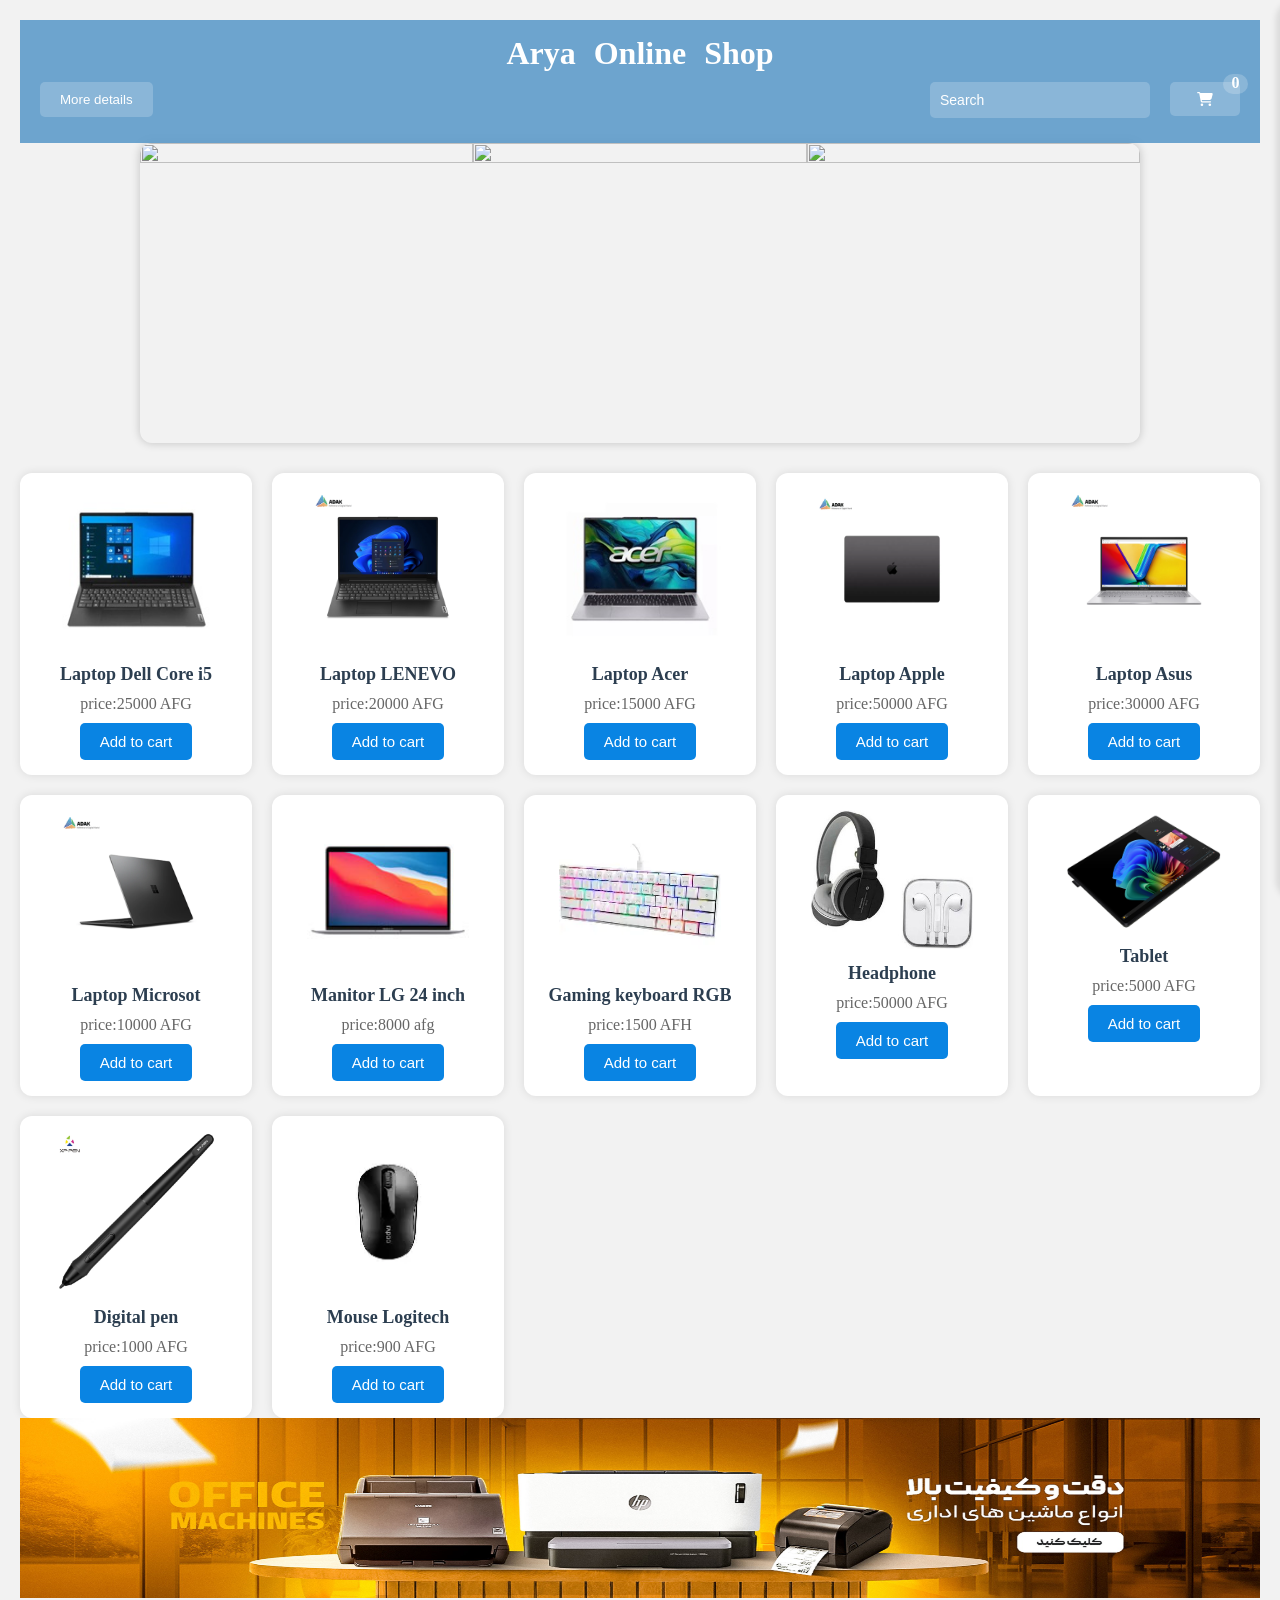
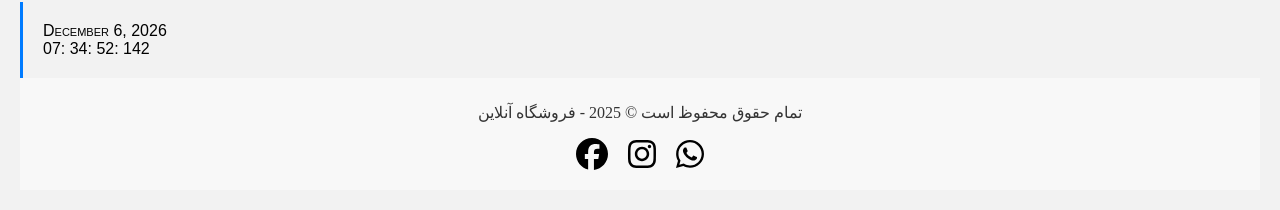
==== index.html @ 164ec117 "project added" ====
<!DOCTYPE html>
<html>
    <head>
        <meta charset="utf-8">
        <meta name="viewport" content="width=device"-width, intial-scale="0.l">
        <title>project</title>
        <link rel="stylesheet" href="finalproject.css">
        <link rel="stylesheet" href="/icon/fontawesome-free-6.7.2-web/css/all.min.css">
        <script src="../icon/fontawesome-free-6.7.2-web/js/all.min.js"></script>
    </head>
    <body >
        <header>
            <h1 id="top">Arya Online Shop</h1>
            <nav>
                <div class="dropdown">
                 <button id="dropBTN" class="dropbtn">More details</button>
                 <div id="dropmenue" class="dropdown-content">
                    <a href="laptop.html">Loptops</a>
                    <a href="PHONE.HTML">Phone</a>
                    <a href="finalproject.html">Home</a>
                    <a href="finalproject.html">Aboute us</a>
                  </div>
                </div>
                <div class="search" id="SEARCH">
        <input  type="search" placeholder="search  ">
        <div class="cart-icon"><i class="fa-solid fa-cart-shopping" style="color: #ffffff;"></i>
        <span>0</span>
        </div>
   </nav>

        </header>
    <div class="slideshow">
            <div class="slide">
                <img src="../IMAGES/view.webp " alt="">
                <img src="../IMAGES/slide2.webp " alt="">
                <img src="../IMAGES/slide3.webp " alt="">
            </div>
            <!-- <button class="prev"><i class="fa-solid fa-angle-right fa-rotate-180"></i></button>
            <button class="next"><i class="fa-solid fa-angle-right"></i></i></button> -->

          </div>

        
        <section id="main" class="product-grid">
    <div class="product-card">
      <img src="IMAGES/New folder/LENEVO.jpg" alt="" />
      <h3>Laptop Dell Core i5</h3>
      <p>price:25000 AFG</p>
      <button>Add to cart</button>
    </div>

    <div class="product-card">
      <img src="IMAGES/New folder/1-2.webp" alt="" />
      <h3>Laptop LENEVO</h3>
      <p>price:20000 AFG</p>
      <button>Add to cart</button>
    </div>

    <div class="product-card">
      <img src="IMAGES/New folder/ACER.png" alt="" />
      <h3>Laptop Acer</h3>
      <p>price:15000 AFG</p>
      <button>Add to cart</button>
    </div>

    <div class="product-card">
      <img src="IMAGES/New folder/APPLE.webp" alt="" />
      <h3>Laptop Apple</h3>
      <p>price:50000 AFG</p>
      <button>Add to cart</button>
    </div>

    <div class="product-card">
      <img src="IMAGES/New folder/ISUS.webp" alt="" />
      <h3>Laptop Asus</h3>
      <p>price:30000 AFG</p>
      <button>Add to cart</button>
    </div>

    <div class="product-card">
      <img src="IMAGES/New folder/12-3.webp" alt="" />
      <h3>Laptop Microsot</h3>
      <p>price:10000 AFG</p>
      <button>Add to cart</button>
    </div>

    <div class="product-card">
      <img src="IMAGES/New folder/demoone-men4.jpg" alt="" />
      <h3>Manitor LG 24 inch</h3>
      <p>price:8000 afg</p>
      <button>Add to cart</button>
    </div>

    <div class="product-card">
      <img  src="IMAGES/New folder/key4.webp" >
      <h3>Gaming keyboard RGB</h3>
      <p>price:1500 AFH</p>
      <button>Add to cart</button>
    </div>

    <div class="product-card">
      <img src="IMAGES/New folder/R.jpeg" alt="" />
      <h3>Headphone</h3>
      <p>price:50000 AFG</p>
      <button>Add to cart</button>
    </div>


<div class="product-card">
      <img src="IMAGES/New folder/TABLET.jpg" alt="" />
      <h3>Tablet</h3>
      <p>price:5000 AFG</p>
      <button>Add to cart</button>
    </div>

    <div class="product-card">
      <img src="IMAGES/New folder/pen.webp" alt="" />
      <h3>Digital pen</h3>
      <p>price:1000 AFG</p>
      <button>Add to cart</button>
    </div>

    <div class="product-card">
      <img  src="IMAGES/New folder/8.webp"  />
      <div class="small">
      <h3>Mouse Logitech</h3>
      <p>price:900 AFG</p>
      <button>Add to cart</button>
      </div>
    </div>
  </section>
  
  <div class="sidebar" id="sidebar1">
    <div class="sidebar-close">
      <i class="fa-solid fa-close"></i>
    </div>
    <div class="cart-menue">
      <h3>My cart</h3>
      <div class="cart-tems"></div>
    </div>

    <div class="sidebar--footer">
      <div class="total--amount">
        <h5>Total</h5>
        <div class="cart-total">0000 AFG</div>
      </div>
      <button class="Cheakout-btn">Cheakout</button>
    </div>
  </div>
    
<div class="i">
  <img src="IMAGES/New folder/new.jpg" alt="">
</div>
<!-- ////////////////////////////////////// -->
<div class="clock">
  <span class="month">January</span>
  <span class="date">1</span>,
  <span class="year">2000</span><br/>
  <span class="hours">12</span>:
  <span class="minutes">00</span>:
  <span class="seconds">00</span>:
  <span class="milli">000</span>

</div>
  <footer>
    <p>تمام حقوق محفوظ است © 2025 - فروشگاه آنلاین</p>
   <div id="jump"  class="social">
    <i class="fa-brands fa-facebook"></i>
        <i class="fa-brands fa-instagram"></i>
        <i class="fa-brands fa-whatsapp"></i>
      </div>
  </footer>
  
  <script src="finalproject.js"></script>
</body>
</html>
---- finalproject.css ----
* {
  box-sizing: border-box;
  margin: 0;
  padding: 0;
}
body {
  background-color: #f2f2f2;
  padding: 20px;
}
header {
  background-color: #5294c7d3;
  color: white;
  text-align: center;
  padding: 15px 20px;

  position: relative;
}
header h1 {
  text-align: center;
  font-size: xx-large;
  word-spacing: 10px;
  display: flex;
  align-items: center;
  justify-content: center;
}

nav {
  display: flex;
  justify-content: space-between;

  gap: 10px;
  flex-wrap: wrap;
  padding: 10px 0;
}

.search input {
  display: flex;
  width: 220px;
  padding: 10px;
  max-width: 100%;
  padding: 10px;
  border-radius: 5px;
  border: none;
  background-color: rgba(255, 255, 255, 0.2);
  color: white;
  font-size: 14px;
}

.search input::placeholder {
  color: white;
  text-transform: capitalize;
}
.search {
  font-size: small;
  /* align-self:flex-end ; */
  display: flex;
  gap: 20px;
}

.fa-cart-shopping {
  /* background:transparent !important; */
  width: 50px;
  padding: 10px;
  max-width: 100%;
  padding: 10px;
  border-radius: 5px;
  border: none;
  background-color: rgba(255, 255, 255, 0.2);
  color: white;
  font-size: 14px;
}

.cart-icon span {
  background-color: rgba(255, 255, 255, 0.2);
  color: white;
  border-radius: 50px;
  width: 25px;
  height: 20px;
  font-size: 16px;
  display: flex;
  justify-content: center;
  position: absolute;
  right: -8px;
  top: -8px;
  font-weight: 600;
}
.cart-icon {
  position: relative;
}

.dropdown {
  position: relative;
  display: inline-block;
}
.dropbtn {
  background-color: rgba(255, 255, 255, 0.2);

  color: white;
  padding: 10px 20px;
  border: none;
  border-radius: 5px;
  cursor: pointer;
}
.dropdown-content {
  display: none;
  position: absolute;
  background-color: #f1f1f1;
  min-width: 160px;
  border-radius: 5px;
  box-shadow: 0 8px 16px rgba(0, 0, 0, 0.2);
  z-index: 1;
}
.dropdown-content a {
  display: block;
  padding: 10px 15px;
  color: #333;
  text-decoration: none;
}
.dropdown-content a:hover {
  background-color: #5294c7d3;
}
.show {
  display: block;
}

.slideshow {
  width: 100%;
  max-width: 1000px;
  height: 300px;
  overflow: hidden;
  margin: 0 auto 0 auto;
  border-radius: 12px;
  box-shadow: 0 0 10px rgba(0, 0, 0, 0.2);
}

.slide {
  display: flex;
  width: 100%;
  animation: slideanimation 5s infinite;
}
.slide img {
  width: 100%;
  height: 100%;
  object-fit: cover;
}
@keyframes slideanimation {
  0% {
    transform: translateX(0%);
  }
  /* 33%{transform: translateX(0%);} */
  /* 36%{transform: translateX(-100%);} */
  66% {
    transform: translateX(-100%);
  }
  69% {
    transform: translateX(-200%);
  }
  99% {
    transform: translateX(-200%);
  }
  100% {
    transform: translateX(0%);
  }
}
/* .prev,.next{
  cursor: pointer;
  position: absolute;
  top: 50%;
  width: auto;
  padding: 12px;
  margin-top: -22px;
  color: #165f97d3;
  font-size: 20px;
  border-radius: 20%;
   background-color: rgba(255, 255, 255, 0.603);
border: none;
  
}
.prev:hover,.next:hover{
  background: rgba(0,0, 0, 0.8);
}
.prev{
  left: 10px;
}.next{
  right: 10px;
} */

.product-grid {
  display: grid;
  grid-template-columns: repeat(auto-fit, minmax(220px, 1fr));
  gap: 20px;
  margin-top: 30px;
}

.product-card {
  background: white;
  padding: 15px;
  border-radius: 12px;
  box-shadow: 0 0 10px rgba(0, 0, 0, 0.1);
  text-align: center;
  transition: transform 0.3s;
}

.product-card:hover {
  transform: translateY(-5px);
}

.product-card img {
  width: 80%;
  border-radius: 8px;
}

.product-card h3 {
  margin: 10px 0;
  font-size: 18px;
  color: #2c3e50;
}

.product-card p {
  font-size: 16px;
  color: #666;
}
.product-card .small {
}

.product-card button {
  margin-top: 10px;
  padding: 10px 20px;
  background-color: #0984e3;
  border: none;
  color: white;
  font-size: 15px;
  border-radius: 5px;
  cursor: pointer;
  transition: background-color 0.3s;
}

.product-card button:hover {
  background-color: #5294c7d3;
}

.sidebar {
  width: 300px;
  height: 100%;
  position: fixed;
  top: 0;
  right: 0;
  right: -300px;
  background-color: white;
  box-shadow: -4px 0 6px rgba(0, 0, 0, 0.1);
  transition: right 0.3s ease-in-out;
  z-index: 1000;
  border-top-left-radius: 20px;
  border-bottom-left-radius: 20px;
  padding: 10px;
  cursor: pointer;
}

.sidebar.open {
  right: 0;
}
.sidebar-close {
  position: absolute;
  right: 20px;
  top: 10px;
  cursor: pointer;
  z-index: 999;
}
.cart-tems {
  display: flex;
  flex-direction: column;
  gap: 10px;
  margin-top: 1rem;
}
.cart-tems {
  display: flex;
  flex-direction: column;
  gap: 10px;
  margin-top: 1rem;
}
.individual-cart-item {
  display: flex;
  justify-content: space-between;
  padding: 10px 5px;
  border-radius: 5px;
  color: rgba(54, 53, 53, 0.562);
  border: 1px solid rgba(54, 53, 53, 0.562);
}
.cart-tems-price {
  color: #5294c7d3;
}
.sidebar--footer {
  position: absolute;
  bottom: 40px;
  width: 88%;
}
.total--amount {
  display: flex;
  align-items: center;
  justify-content: space-between;
  border: 1px solid rgba(54, 53, 53, 0.562);
  border-radius: 5px;
  padding: 15px 10px;
}
.cart-total {
  font-size: 16px;
  color: rgba(54, 53, 53, 0.562);
  font-weight: 500;
}
.Cheakout-btn {
  width: 100%;
  border: none;
  margin-top: 2rem;
  background-color: #5294c7d3;
  color: white;
  border-radius: 5px;
  cursor: pointer;
  padding: 10px;
}
.Cheakout-btn:hover {
  transform: translateY(-5px);

  background-color: #0a3f68d3;
}
.i img {
  width: 100%;
  height: 180px;
}

.clock {
  color: black;
  font: small-caps lighter 16px "helvetica neue", sans-serif;
  width: 50%;
  border-left: 3px solid #007bff;
  padding: 20px;
}

footer {
  text-align: center;
  line-height: 30px;
  padding: 20px;
  background-color: #f8f8f8;
}

footer p {
  margin-bottom: 10px;
  color: #333;
}
.social {
  display: flex;
  justify-content: center;
  gap: 20px;
  font-size: xx-large;
  cursor: pointer;
  transition: transform 0.2s;
}
.social :hover {
  transform: scale(1.2);
  color: #007bff;
}

@media screen and (max-width: 768px) {
  nav {
    flex-direction: column;
    align-items: center;
  }
  .icon {
    margin-top: 10px;
    font-size: large;
  }
  .search input {
    width: 100%;
    max-width: 300px;
  }
  .slideshow {
    height: 200px;
  }
  .product-grid {
    grid-template-columns: 1fr;
    gap: 15px;
  }
  .product-card img {
    width: 100%;
  }
  .i img {
    height: 120px;
  }

  header h1 {
    font-size: large;
    word-spacing: 5px;
  }
  footer {
    font-size: 14px;
  }
}
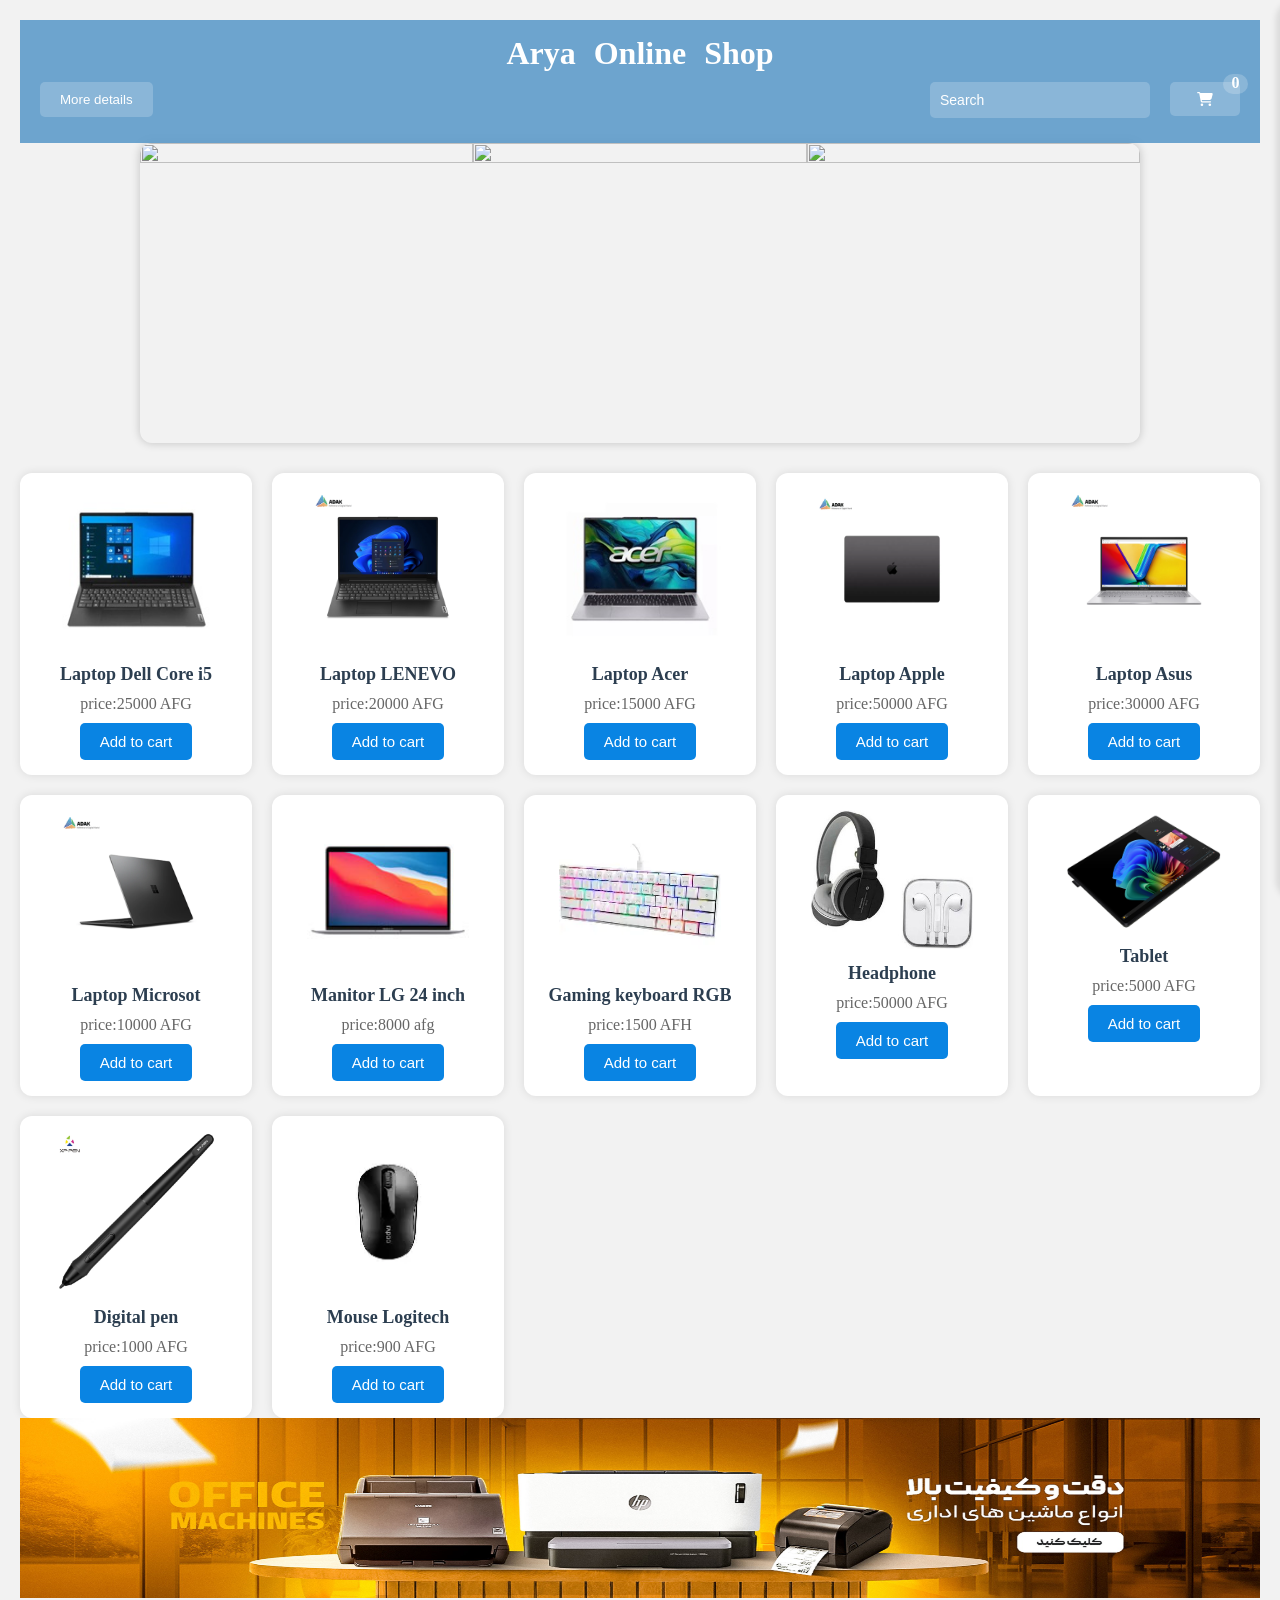
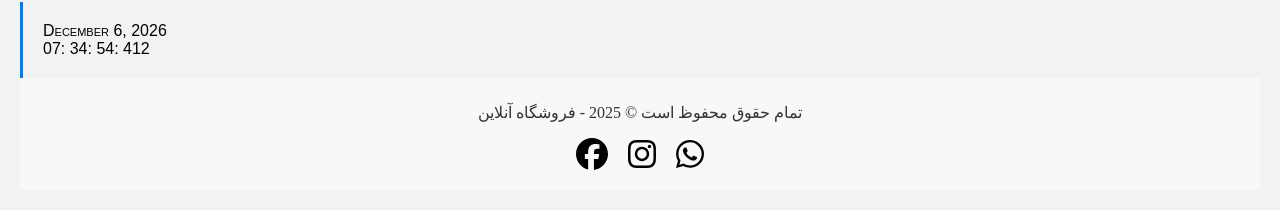
==== commit bce8474f: "image" ====
--- a/index.html
+++ b/index.html
@@ -31,9 +31,9 @@
         </header>
     <div class="slideshow">
             <div class="slide">
-                <img src="../IMAGES/view.webp " alt="">
-                <img src="../IMAGES/slide2.webp " alt="">
-                <img src="../IMAGES/slide3.webp " alt="">
+                <img src="IMAGES/view.webp " alt="">
+                <img src="IMAGES/slide2.webp " alt="">
+                <img src="IMAGES/slide3.webp " alt="">
             </div>
             <!-- <button class="prev"><i class="fa-solid fa-angle-right fa-rotate-180"></i></button>
             <button class="next"><i class="fa-solid fa-angle-right"></i></i></button> -->
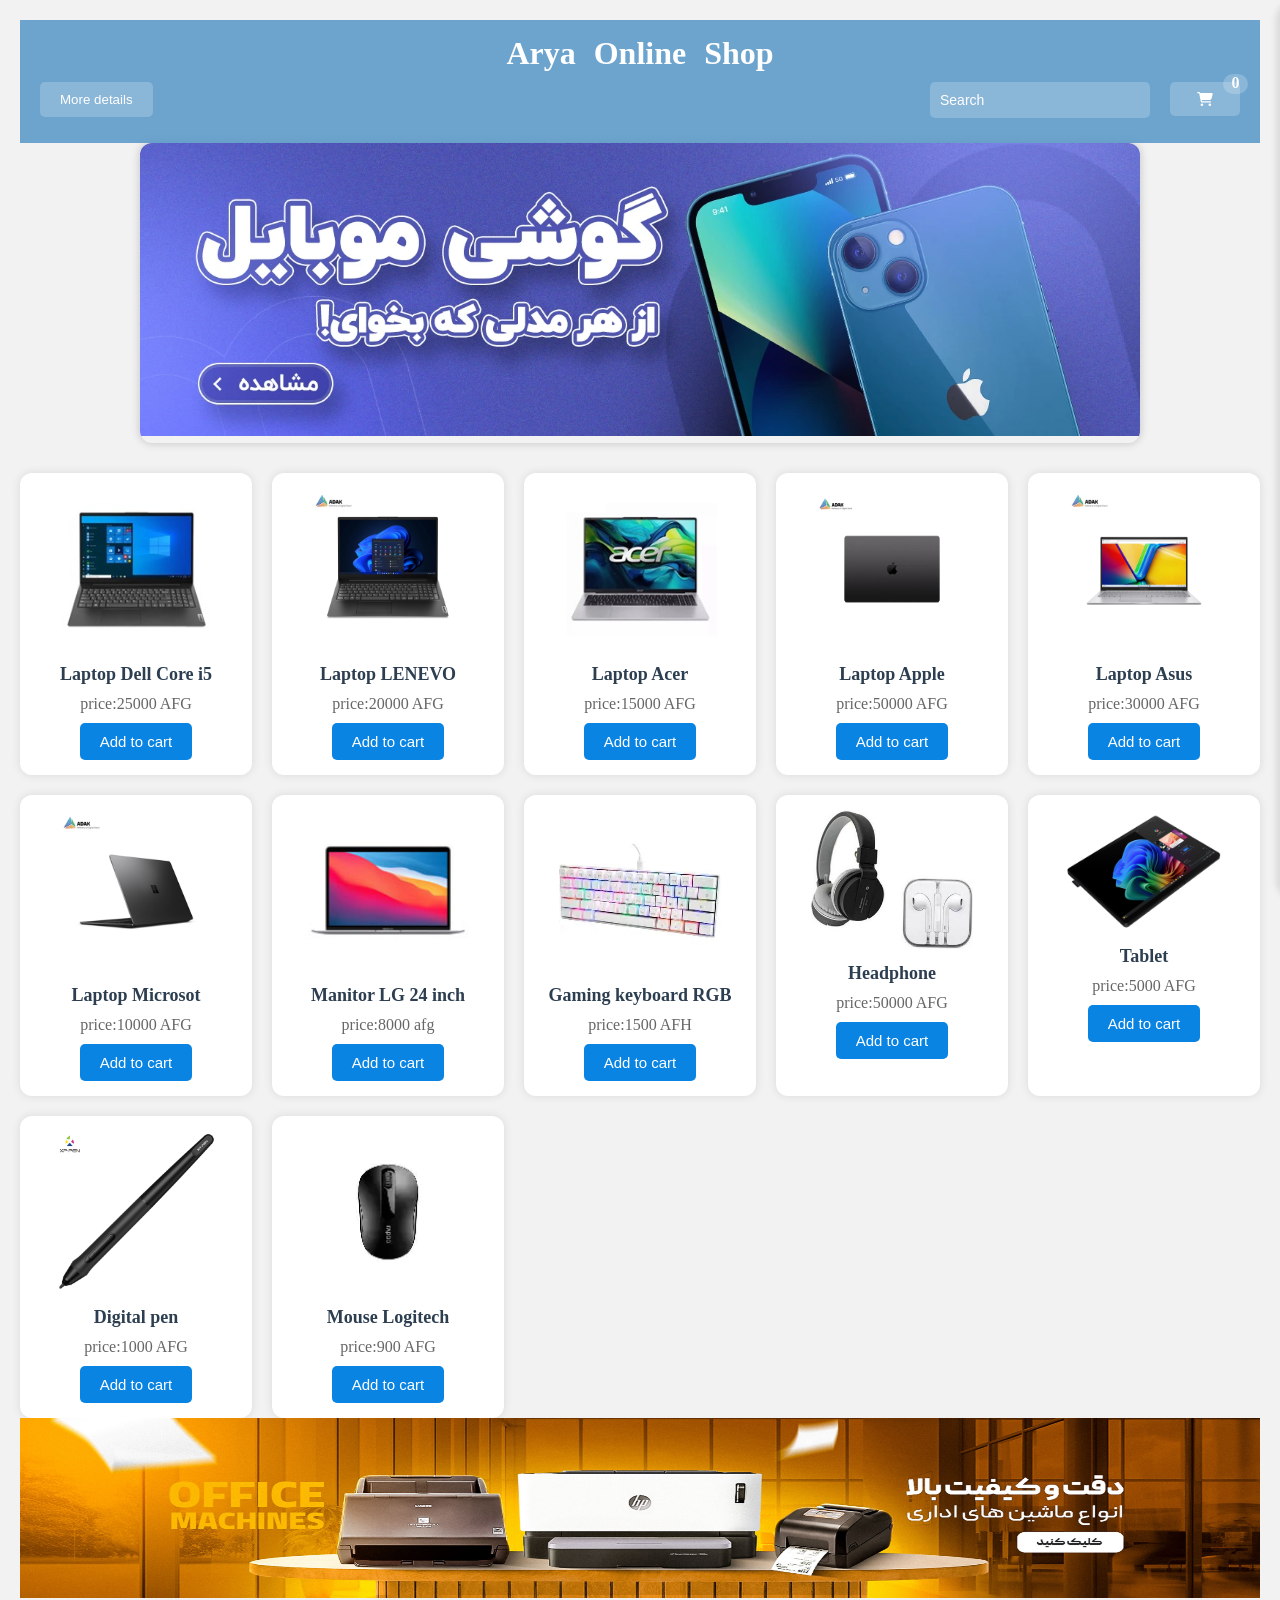
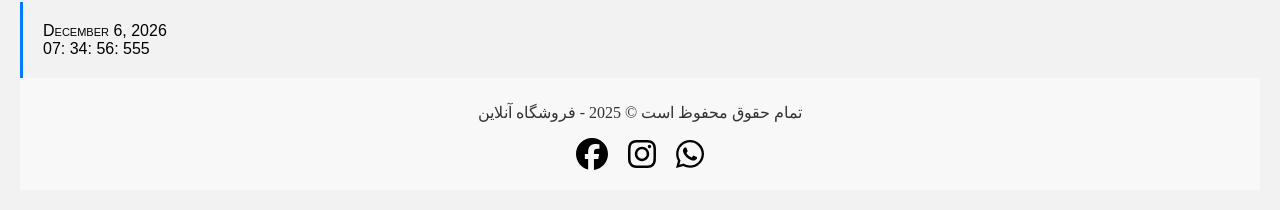
==== commit 4ee2cd9f: "slove" ====
--- a/index.html
+++ b/index.html
@@ -31,9 +31,9 @@
         </header>
     <div class="slideshow">
             <div class="slide">
-                <img src="IMAGES/view.webp " alt="">
-                <img src="IMAGES/slide2.webp " alt="">
-                <img src="IMAGES/slide3.webp " alt="">
+                <img src="IMAGES/New folder/view.webp " alt="">
+                <img src="IMAGES/New folder/slide2.webp " alt="">
+                <img src="IMAGES/New folder/slide3.webp " alt="">
             </div>
             <!-- <button class="prev"><i class="fa-solid fa-angle-right fa-rotate-180"></i></button>
             <button class="next"><i class="fa-solid fa-angle-right"></i></i></button> -->
